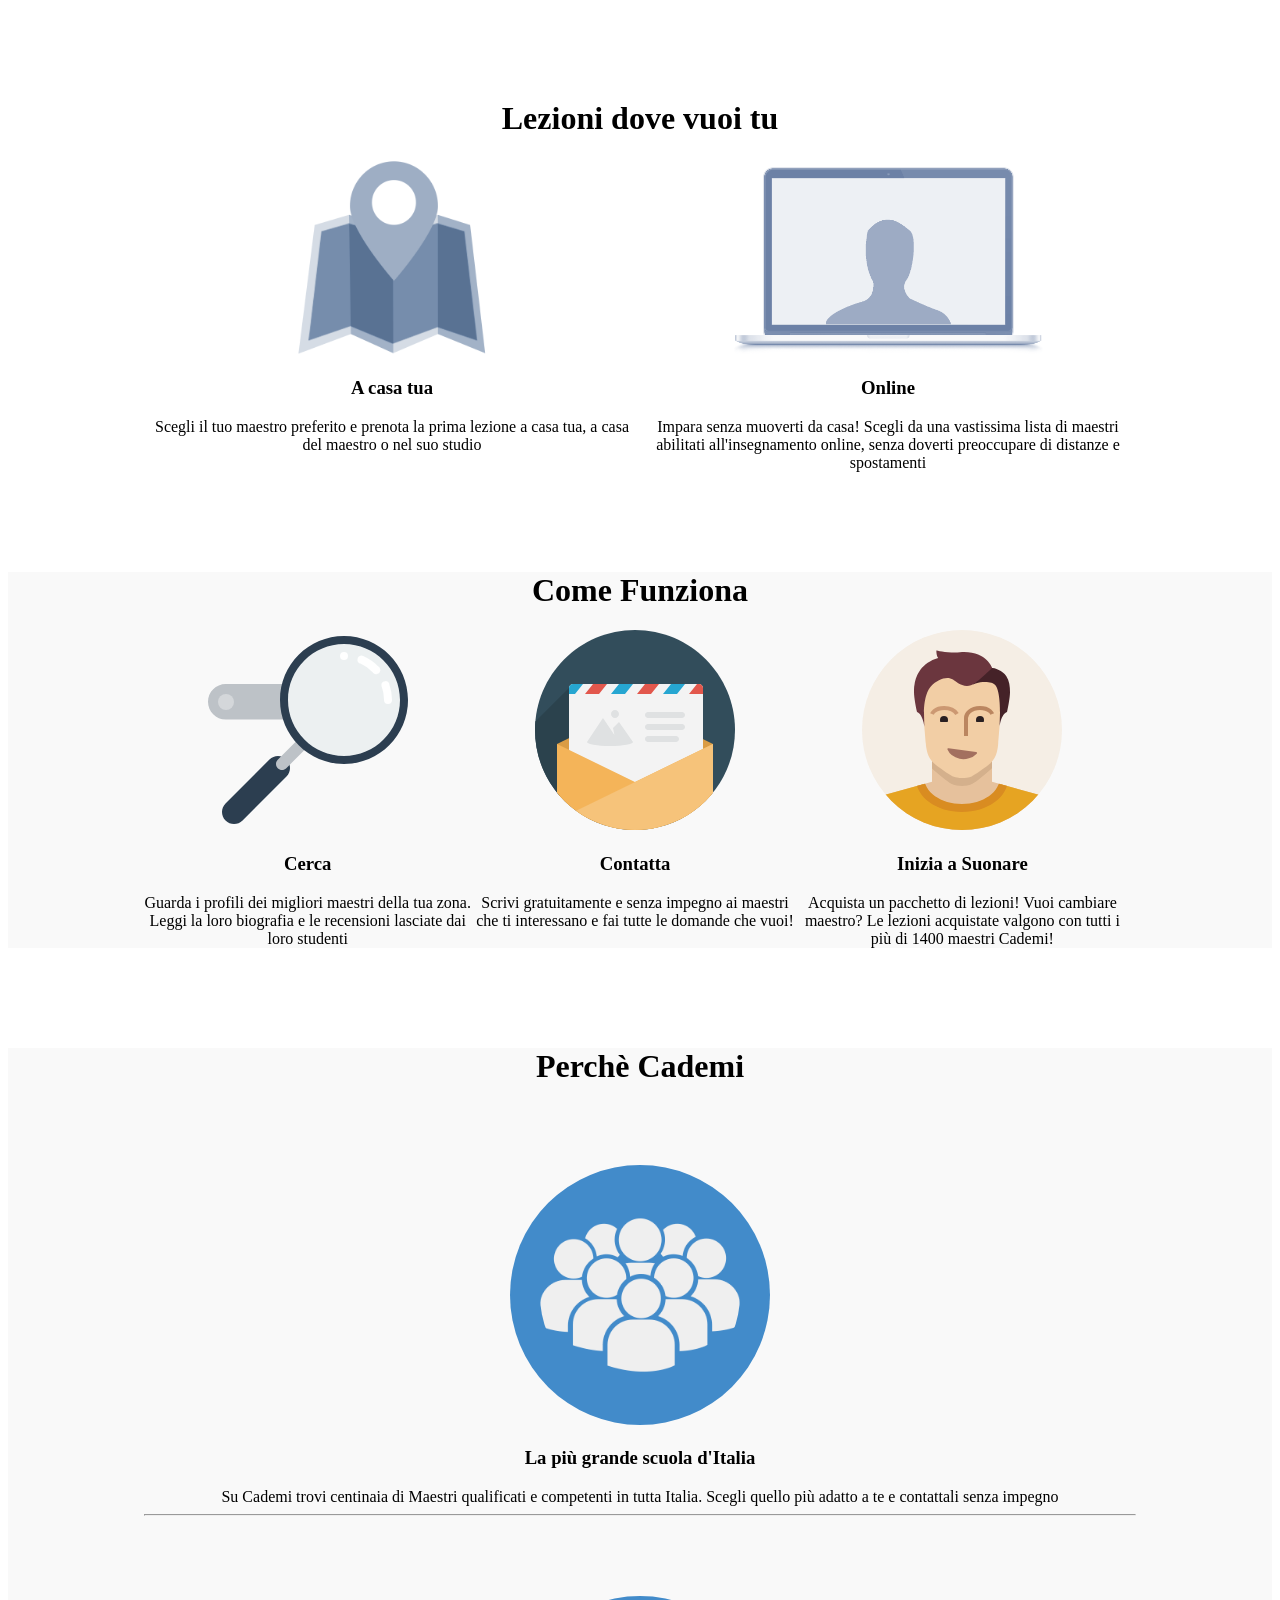
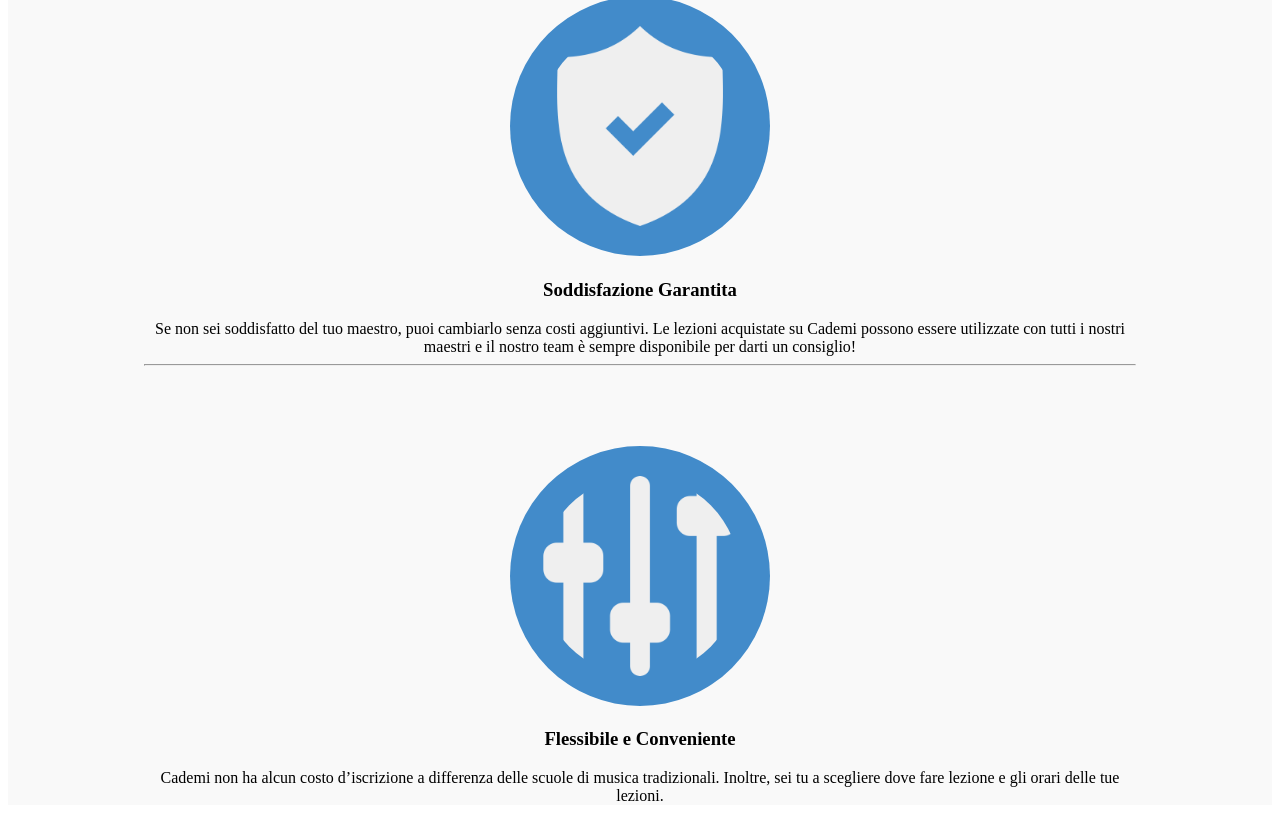
==== index.html @ 8851501a "Problema con sx. sto facendo struttura in index2" ====
<!DOCTYPE html>
<html>
  <head>
    <meta charset="utf-8">
    <meta name="viewport" content="width=device-width, initial-scale=1.0">
    <link rel="stylesheet" href="css/style.css">
    <title>Boolean aCademy</title>
  </head>
  <body>
    <div id="lezioni" class="container">
      <div class="row">
        <h1>Lezioni dove vuoi tu</h1>
        <div class="left">
          <img src="img/icon/maps.png" alt="">
          <h3>A casa tua</h3>
          Scegli il tuo maestro preferito e prenota la prima lezione a casa tua, a casa del maestro o nel suo studio
        </div>
        <div class="right">
          <img src="img/icon/screen.png" alt="">
          <h3>Online</h3>
          Impara senza muoverti da casa! Scegli da una vastissima lista di maestri abilitati all'insegnamento online, senza doverti preoccupare di distanze e spostamenti
        </div>
      </div>
    </div>

    <div id="steps" class="container grey">
      <div class="row">
        <h1>Come Funziona</h1>
        <div class="left">
          <img src="img/search.svg" alt="">
          <h3>Cerca</h3>
          Guarda i profili dei migliori maestri della tua zona. Leggi la loro biografia e le recensioni lasciate dai loro studenti
        </div>
        <div class="central">
          <img src="img/letter.svg" alt="">
          <h3>Contatta</h3>
          Scrivi gratuitamente e senza impegno ai maestri che ti interessano e fai tutte le domande che vuoi!
        </div>
        <div class="right">
          <img src="img/male.svg" alt="">
          <h3>Inizia a Suonare</h3>
          Acquista un pacchetto di lezioni! Vuoi cambiare maestro? Le lezioni acquistate valgono con tutti i più di 1400 maestri Cademi!
        </div>
      </div>
    </div>

    <div id="why" class="container grey">
      <div class="row">
        <h1>Perchè Cademi</h1>
        <div class="first">
          <img src="img/icon/profile.png" alt="">
          <h3>La più grande scuola d'Italia</h3>
          Su Cademi trovi centinaia di Maestri qualificati e competenti in tutta Italia. Scegli quello più adatto a te e contattali senza impegno
          <hr>
        </div>
        <div class="second">
          <img src="img/icon/secure.png" alt="">
          <h3>Soddisfazione Garantita</h3>
          Se non sei soddisfatto del tuo maestro, puoi cambiarlo senza costi aggiuntivi. Le lezioni acquistate su Cademi possono essere utilizzate con tutti i nostri maestri e il nostro team è sempre disponibile per darti un consiglio!
          <hr>
        </div>
        <div class="third">
          <img src="img/icon/flex.png" alt="">
          <h3>Flessibile e Conveniente</h3>
          Cademi non ha alcun costo d’iscrizione a differenza delle scuole di musica tradizionali. Inoltre, sei tu a scegliere dove fare lezione e gli orari delle tue lezioni.
        </div>
      </div>
    </div>
  </body>
</html>
---- css/style.css ----
.container:first-child{
  text-align: center;
}

.row {
  width: 992px;
  margin-left: auto;
  margin-right: auto;
  margin-top: 100px;
}

/* BLOCCO LEZIONI */
#lezioni .row>.left,
#lezioni .row>.right {
  width: 50%;
  float: left;
}

#lezioni .row img {
  /* per centrare orizzontalmente */
  display: block;
  margin-right: auto;
  margin-left: auto;
}

#lezioni {
  text-align: center;
}

/* BLOCCO STEPS */
#steps .row>.left,
#steps .row>.central,
#steps .row>.right {
  float: left;
  width: 33%;
}

#steps {
  text-align: center;
}

/* BLOCCO PERCHE */
#why {
  text-align: center;
}

#why .row>.first,
#why .row>.second,
#why .row>.third {
  width: 100%;
  margin-top: 80px;
}

#why .row img {
  background-color: #428bca;
  border-radius: 50%;
  padding: 30px
}

/* COMMON */
.row::after {
  content: '';
  display: table;
  clear: both;
}

.container.grey {
  background-color: #f9f9f9;
}

img {
  height: 200px;
}

.clear {
  clear: both;
}
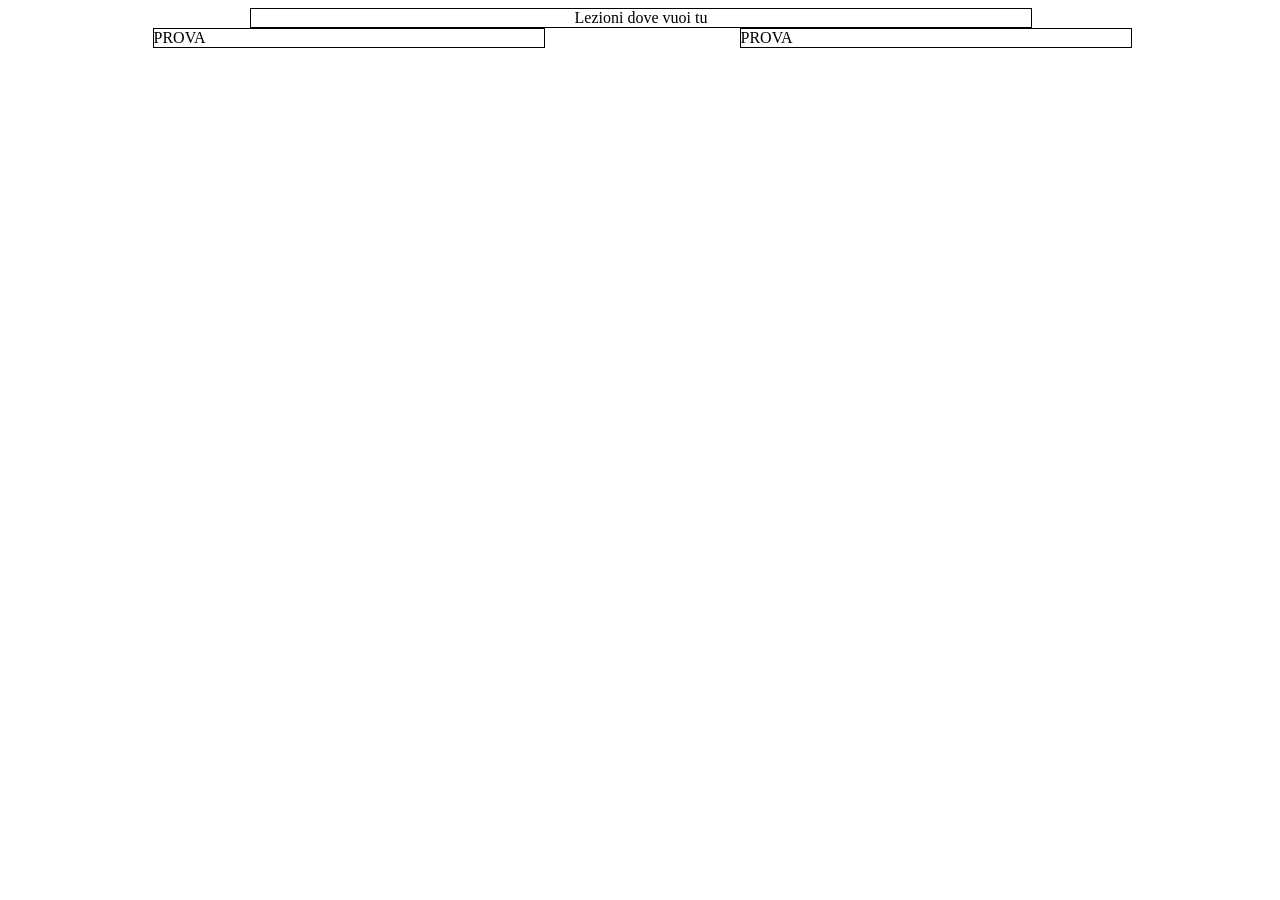
==== commit e9656521: "cambiato nomi index index2. il mio è index.html" ====
--- a/index.html
+++ b/index.html
@@ -1,70 +1,31 @@
 <!DOCTYPE html>
-<html>
+<html lang="en" dir="ltr">
   <head>
     <meta charset="utf-8">
-    <meta name="viewport" content="width=device-width, initial-scale=1.0">
+    <link rel="stylesheet" href="css/lib/12bool.css">
     <link rel="stylesheet" href="css/style.css">
-    <title>Boolean aCademy</title>
+    <title> Struttura</title>
   </head>
   <body>
-    <div id="lezioni" class="container">
-      <div class="row">
-        <h1>Lezioni dove vuoi tu</h1>
-        <div class="left">
-          <img src="img/icon/maps.png" alt="">
-          <h3>A casa tua</h3>
-          Scegli il tuo maestro preferito e prenota la prima lezione a casa tua, a casa del maestro o nel suo studio
-        </div>
-        <div class="right">
-          <img src="img/icon/screen.png" alt="">
-          <h3>Online</h3>
-          Impara senza muoverti da casa! Scegli da una vastissima lista di maestri abilitati all'insegnamento online, senza doverti preoccupare di distanze e spostamenti
-        </div>
+
+    <!-- RIGA 1 -->
+
+    <div class="container">
+      <div class="col-lg-8 col-lg-offset-2 col-md-8 col-md-offset-2 col-xs-2 col-xs-offset-2">
+        Lezioni dove vuoi tu
       </div>
     </div>
 
-    <div id="steps" class="container grey">
-      <div class="row">
-        <h1>Come Funziona</h1>
-        <div class="left">
-          <img src="img/search.svg" alt="">
-          <h3>Cerca</h3>
-          Guarda i profili dei migliori maestri della tua zona. Leggi la loro biografia e le recensioni lasciate dai loro studenti
-        </div>
-        <div class="central">
-          <img src="img/letter.svg" alt="">
-          <h3>Contatta</h3>
-          Scrivi gratuitamente e senza impegno ai maestri che ti interessano e fai tutte le domande che vuoi!
-        </div>
-        <div class="right">
-          <img src="img/male.svg" alt="">
-          <h3>Inizia a Suonare</h3>
-          Acquista un pacchetto di lezioni! Vuoi cambiare maestro? Le lezioni acquistate valgono con tutti i più di 1400 maestri Cademi!
-        </div>
+    <!-- RIGA 2 -->
+    <div class="container">
+      <div class="col-lg-offset-1 col-lg-4 col-md-offset-2 col-md-3 col-xs-offset-2 col-xs-8">
+        PROVA
+      </div>
+      <div class="col-lg-offset-2 col-lg-4 col-md-offset-2 col-md-3 col-xs-offset-2 col-xs-8 ">
+        PROVA
       </div>
     </div>
 
-    <div id="why" class="container grey">
-      <div class="row">
-        <h1>Perchè Cademi</h1>
-        <div class="first">
-          <img src="img/icon/profile.png" alt="">
-          <h3>La più grande scuola d'Italia</h3>
-          Su Cademi trovi centinaia di Maestri qualificati e competenti in tutta Italia. Scegli quello più adatto a te e contattali senza impegno
-          <hr>
-        </div>
-        <div class="second">
-          <img src="img/icon/secure.png" alt="">
-          <h3>Soddisfazione Garantita</h3>
-          Se non sei soddisfatto del tuo maestro, puoi cambiarlo senza costi aggiuntivi. Le lezioni acquistate su Cademi possono essere utilizzate con tutti i nostri maestri e il nostro team è sempre disponibile per darti un consiglio!
-          <hr>
-        </div>
-        <div class="third">
-          <img src="img/icon/flex.png" alt="">
-          <h3>Flessibile e Conveniente</h3>
-          Cademi non ha alcun costo d’iscrizione a differenza delle scuole di musica tradizionali. Inoltre, sei tu a scegliere dove fare lezione e gli orari delle tue lezioni.
-        </div>
-      </div>
-    </div>
+
   </body>
 </html>
--- a/css/lib/12bool.css
+++ b/css/lib/12bool.css
@@ -0,0 +1,282 @@
+/* framework di griglia a 12 colonne  */
+
+
+.container {
+  max-width: 1170px;
+  margin: 0 auto;
+}
+
+.container::after {
+  content: "";
+  display: table;
+  clear: both;
+}
+
+/* regole di colonna */
+[class*="col-"] {
+  float: left;
+  border: 1px solid black;
+}
+/* div di clearfix forzato */
+.clear-xs, .clear-md, .clear-lg {
+  display: none;
+  clear: both;
+}
+
+/* vesione smartphone */
+@media all and (max-width:768px) {
+
+  .clear-xs {
+    display: block;
+  }
+
+  .col-xs-1 {
+    width: calc((100% / 12) * 1);
+  }
+  .col-xs-2 {
+    width: calc((100% / 12) * 2);
+  }
+  .col-xs-3 {
+    width: calc((100% / 12) * 3);
+  }
+  .col-xs-4 {
+    width: calc((100% / 12) * 4);
+  }
+  .col-xs-5 {
+    width: calc((100% / 12) * 5);
+  }
+  .col-xs-6 {
+    width: calc((100% / 12) * 6);
+  }
+  .col-xs-7 {
+    width: calc((100% / 12) * 7);
+  }
+  .col-xs-8 {
+    width: calc((100% / 12) * 8);
+  }
+  .col-xs-9 {
+    width: calc((100% / 12) * 9);
+  }
+  .col-xs-10 {
+    width: calc((100% / 12) * 10);
+  }
+  .col-xs-11 {
+    width: calc((100% / 12) * 11);
+  }
+  .col-xs-12 {
+    width: calc((100% / 12) * 12);
+  }
+
+
+  /* regole di offset */
+  .col-xs-offset-1 {
+    margin-left: calc((100% / 12) * 1);
+  }
+  .col-xs-offset-2 {
+    margin-left: calc((100% / 12) * 2);
+  }
+  .col-xs-offset-3 {
+    margin-left: calc((100% / 12) * 3);
+  }
+  .col-xs-offset-4 {
+    margin-left: calc((100% / 12) * 4);
+  }
+  .col-xs-offset-5 {
+    margin-left: calc((100% / 12) * 5);
+  }
+  .col-xs-offset-6 {
+    margin-left: calc((100% / 12) * 6);
+  }
+  .col-xs-offset-7 {
+    margin-left: calc((100% / 12) * 7);
+  }
+  .col-xs-offset-8 {
+    margin-left: calc((100% / 12) * 8);
+  }
+  .col-xs-offset-9 {
+    margin-left: calc((100% / 12) * 9);
+  }
+  .col-xs-offset-10 {
+    margin-left: calc((100% / 12) * 10);
+  }
+  .col-xs-offset-11 {
+    margin-left: calc((100% / 12) * 11);
+  }
+  .col-xs-offset-12 {
+    margin-left: calc((100% / 12) * 12);
+  }
+
+
+}
+
+
+/* vesione tablet */
+@media all and (min-width:769px) and (max-width:992px) {
+
+  .clear-md {
+    display: block;
+  }
+
+  .col-md-1 {
+    width: calc((100% / 12) * 1);
+  }
+  .col-md-2 {
+    width: calc((100% / 12) * 2);
+  }
+  .col-md-3 {
+    width: calc((100% / 12) * 3);
+  }
+  .col-md-4 {
+    width: calc((100% / 12) * 4);
+  }
+  .col-md-5 {
+    width: calc((100% / 12) * 5);
+  }
+  .col-md-6 {
+    width: calc((100% / 12) * 6);
+  }
+  .col-md-7 {
+    width: calc((100% / 12) * 7);
+  }
+  .col-md-8 {
+    width: calc((100% / 12) * 8);
+  }
+  .col-md-9 {
+    width: calc((100% / 12) * 9);
+  }
+  .col-md-10 {
+    width: calc((100% / 12) * 10);
+  }
+  .col-md-11 {
+    width: calc((100% / 12) * 11);
+  }
+  .col-md-12 {
+    width: calc((100% / 12) * 12);
+  }
+
+
+  /* regole di offset */
+  .col-md-offset-1 {
+    margin-left: calc((100% / 12) * 1);
+  }
+  .col-md-offset-2 {
+    margin-left: calc((100% / 12) * 2);
+  }
+  .col-md-offset-3 {
+    margin-left: calc((100% / 12) * 3);
+  }
+  .col-md-offset-4 {
+    margin-left: calc((100% / 12) * 4);
+  }
+  .col-md-offset-5 {
+    margin-left: calc((100% / 12) * 5);
+  }
+  .col-md-offset-6 {
+    margin-left: calc((100% / 12) * 6);
+  }
+  .col-md-offset-7 {
+    margin-left: calc((100% / 12) * 7);
+  }
+  .col-md-offset-8 {
+    margin-left: calc((100% / 12) * 8);
+  }
+  .col-md-offset-9 {
+    margin-left: calc((100% / 12) * 9);
+  }
+  .col-md-offset-10 {
+    margin-left: calc((100% / 12) * 10);
+  }
+  .col-md-offset-11 {
+    margin-left: calc((100% / 12) * 11);
+  }
+  .col-md-offset-12 {
+    margin-left: calc((100% / 12) * 12);
+  }
+
+
+}
+
+/* vesione desktop */
+@media all and (min-width:993px) {
+
+  .clear-lg {
+    display: block;
+  }
+
+  .col-lg-1 {
+    width: calc((100% / 12) * 1);
+  }
+  .col-lg-2 {
+    width: calc((100% / 12) * 2);
+  }
+  .col-lg-3 {
+    width: calc((100% / 12) * 3);
+  }
+  .col-lg-4 {
+    width: calc((100% / 12) * 4);
+  }
+  .col-lg-5 {
+    width: calc((100% / 12) * 5);
+  }
+  .col-lg-6 {
+    width: calc((100% / 12) * 6);
+  }
+  .col-lg-7 {
+    width: calc((100% / 12) * 7);
+  }
+  .col-lg-8 {
+    width: calc((100% / 12) * 8);
+  }
+  .col-lg-9 {
+    width: calc((100% / 12) * 9);
+  }
+  .col-lg-10 {
+    width: calc((100% / 12) * 10);
+  }
+  .col-lg-11 {
+    width: calc((100% / 12) * 11);
+  }
+  .col-lg-12 {
+    width: calc((100% / 12) * 12);
+  }
+
+
+  /* regole di offset */
+  .col-lg-offset-1 {
+    margin-left: calc((100% / 12) * 1);
+  }
+  .col-lg-offset-2 {
+    margin-left: calc((100% / 12) * 2);
+  }
+  .col-lg-offset-3 {
+    margin-left: calc((100% / 12) * 3);
+  }
+  .col-lg-offset-4 {
+    margin-left: calc((100% / 12) * 4);
+  }
+  .col-lg-offset-5 {
+    margin-left: calc((100% / 12) * 5);
+  }
+  .col-lg-offset-6 {
+    margin-left: calc((100% / 12) * 6);
+  }
+  .col-lg-offset-7 {
+    margin-left: calc((100% / 12) * 7);
+  }
+  .col-lg-offset-8 {
+    margin-left: calc((100% / 12) * 8);
+  }
+  .col-lg-offset-9 {
+    margin-left: calc((100% / 12) * 9);
+  }
+  .col-lg-offset-10 {
+    margin-left: calc((100% / 12) * 10);
+  }
+  .col-lg-offset-11 {
+    margin-left: calc((100% / 12) * 11);
+  }
+  .col-lg-offset-12 {
+    margin-left: calc((100% / 12) * 12);
+  }
+
+}
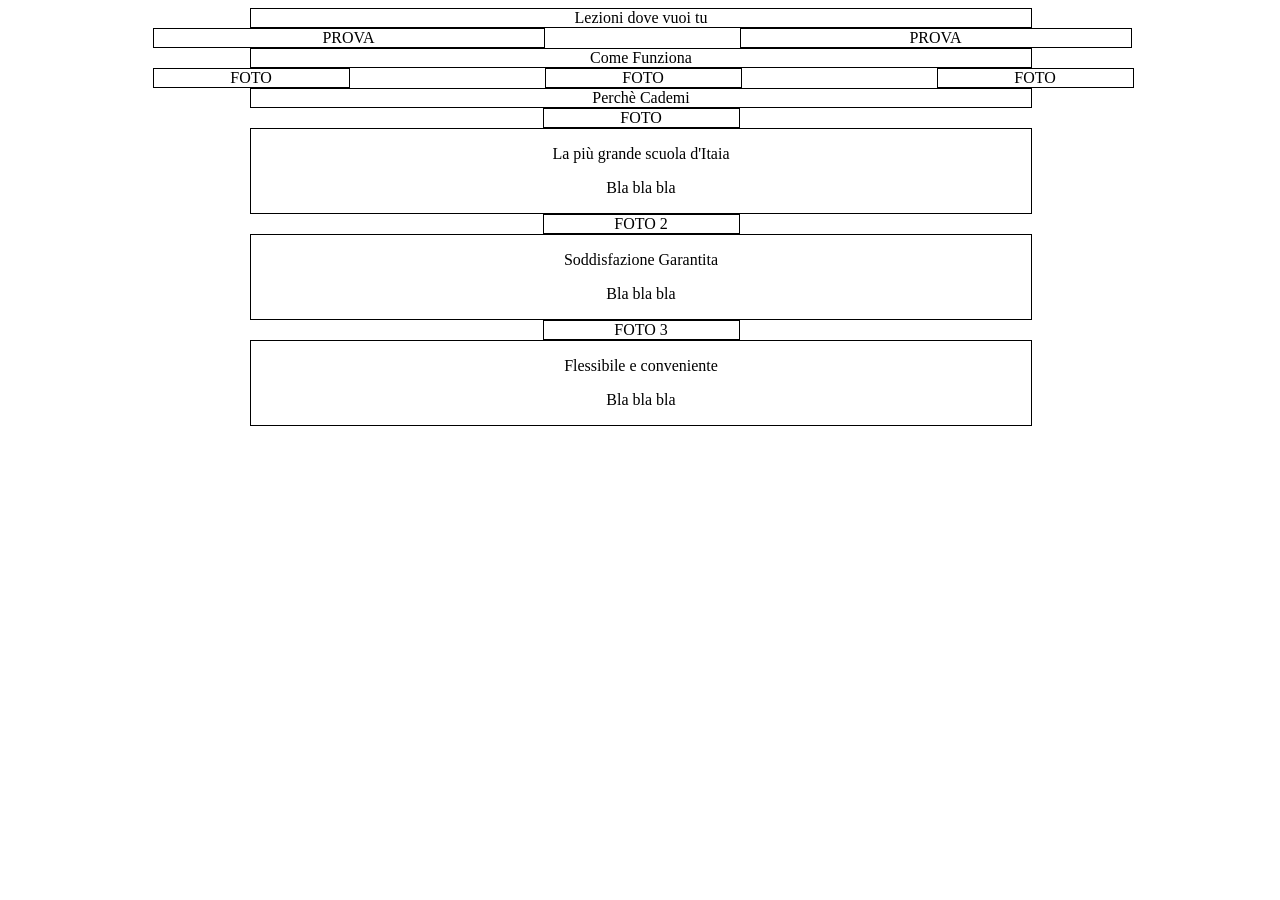
==== commit 2977479c: "Struttura fatta. Persiste problema XS su chrome che non si aggiorna" ====
--- a/index.html
+++ b/index.html
@@ -9,9 +9,8 @@
   <body>
 
     <!-- RIGA 1 -->
-
     <div class="container">
-      <div class="col-lg-8 col-lg-offset-2 col-md-8 col-md-offset-2 col-xs-2 col-xs-offset-2">
+      <div class="col-lg-8 col-lg-offset-2 col-md-8 col-md-offset-2 col-xs-8 col-xs-offset-2 ">
         Lezioni dove vuoi tu
       </div>
     </div>
@@ -26,6 +25,77 @@
       </div>
     </div>
 
+    <!-- RIGA 3 -->
+    <div class="container">
+      <div class="col-lg-8 col-lg-offset-2 col-md-8 col-md-offset-2 col-xs-6 col-xs-offset-3">
+        Come Funziona
+      </div>
+    </div>
+
+    <!-- RIGA 4 -->
+    <div class="container">
+      <div class="col-lg-offset-1 col-lg-2 col-md-4 col-md-offset-1 col-xs-8 col-xs-offset-2">
+        FOTO
+      </div>
+      <div class="col-lg-offset-2 col-lg-2 col-md-4 col-md-offset-2 col-xs-8 col-xs-offset-2">
+        FOTO
+      </div>
+      <div class="col-lg-offset-2 col-lg-2 col-md-4 col-md-offset-4 col-xs-8 col-xs-offset-2">
+        FOTO
+      </div>
+    </div>
+
+    <!-- RIGA 5 -->
+    <div class="container">
+      <div class="col-lg-8 col-lg-offset-2 col-md-8 col-md-offset-2 col-xs-8 col-xs-offset-2 ">
+        Perchè Cademi
+      </div>
+    </div>
+
+    <!-- RIGA 6 -->
+    <div class="container">
+      <div class="col-lg-2 col-lg-offset-5 col-md-2 col-md-offset-5 col-xs-2 col-xs-offset-5 ">
+        FOTO
+      </div>
+    </div>
+
+    <!-- RIGA 7 -->
+    <div class="container">
+      <div class="col-lg-8 col-lg-offset-2 col-md-8 col-md-offset-2 col-xs-8 col-xs-offset-2 ">
+        <p>La più grande scuola d'Itaia</p>
+        <p> Bla bla bla</p>
+      </div>
+    </div>
+
+    <!-- RIGA 8 -->
+    <div class="container">
+      <div class="col-lg-2 col-lg-offset-5 col-md-2 col-md-offset-5 col-xs-2 col-xs-offset-5 ">
+        FOTO 2
+      </div>
+    </div>
+
+    <!-- RIGA 9 -->
+    <div class="container">
+      <div class="col-lg-8 col-lg-offset-2 col-md-8 col-md-offset-2 col-xs-8 col-xs-offset-2 ">
+        <p>Soddisfazione Garantita</p>
+        <p> Bla bla bla</p>
+      </div>
+    </div>
+
+    <!-- RIGA 10 -->
+    <div class="container">
+      <div class="col-lg-2 col-lg-offset-5 col-md-2 col-md-offset-5 col-xs-2 col-xs-offset-5 ">
+        FOTO 3
+      </div>
+    </div>
+
+    <!-- RIGA 11 -->
+    <div class="container">
+      <div class="col-lg-8 col-lg-offset-2 col-md-8 col-md-offset-2 col-xs-8 col-xs-offset-2 ">
+        <p>Flessibile e conveniente</p>
+        <p> Bla bla bla</p>
+      </div>
+    </div>
 
   </body>
 </html>
--- a/css/style.css
+++ b/css/style.css
@@ -1,4 +1,4 @@
-.container:first-child{
+.container{
   text-align: center;
 }
 
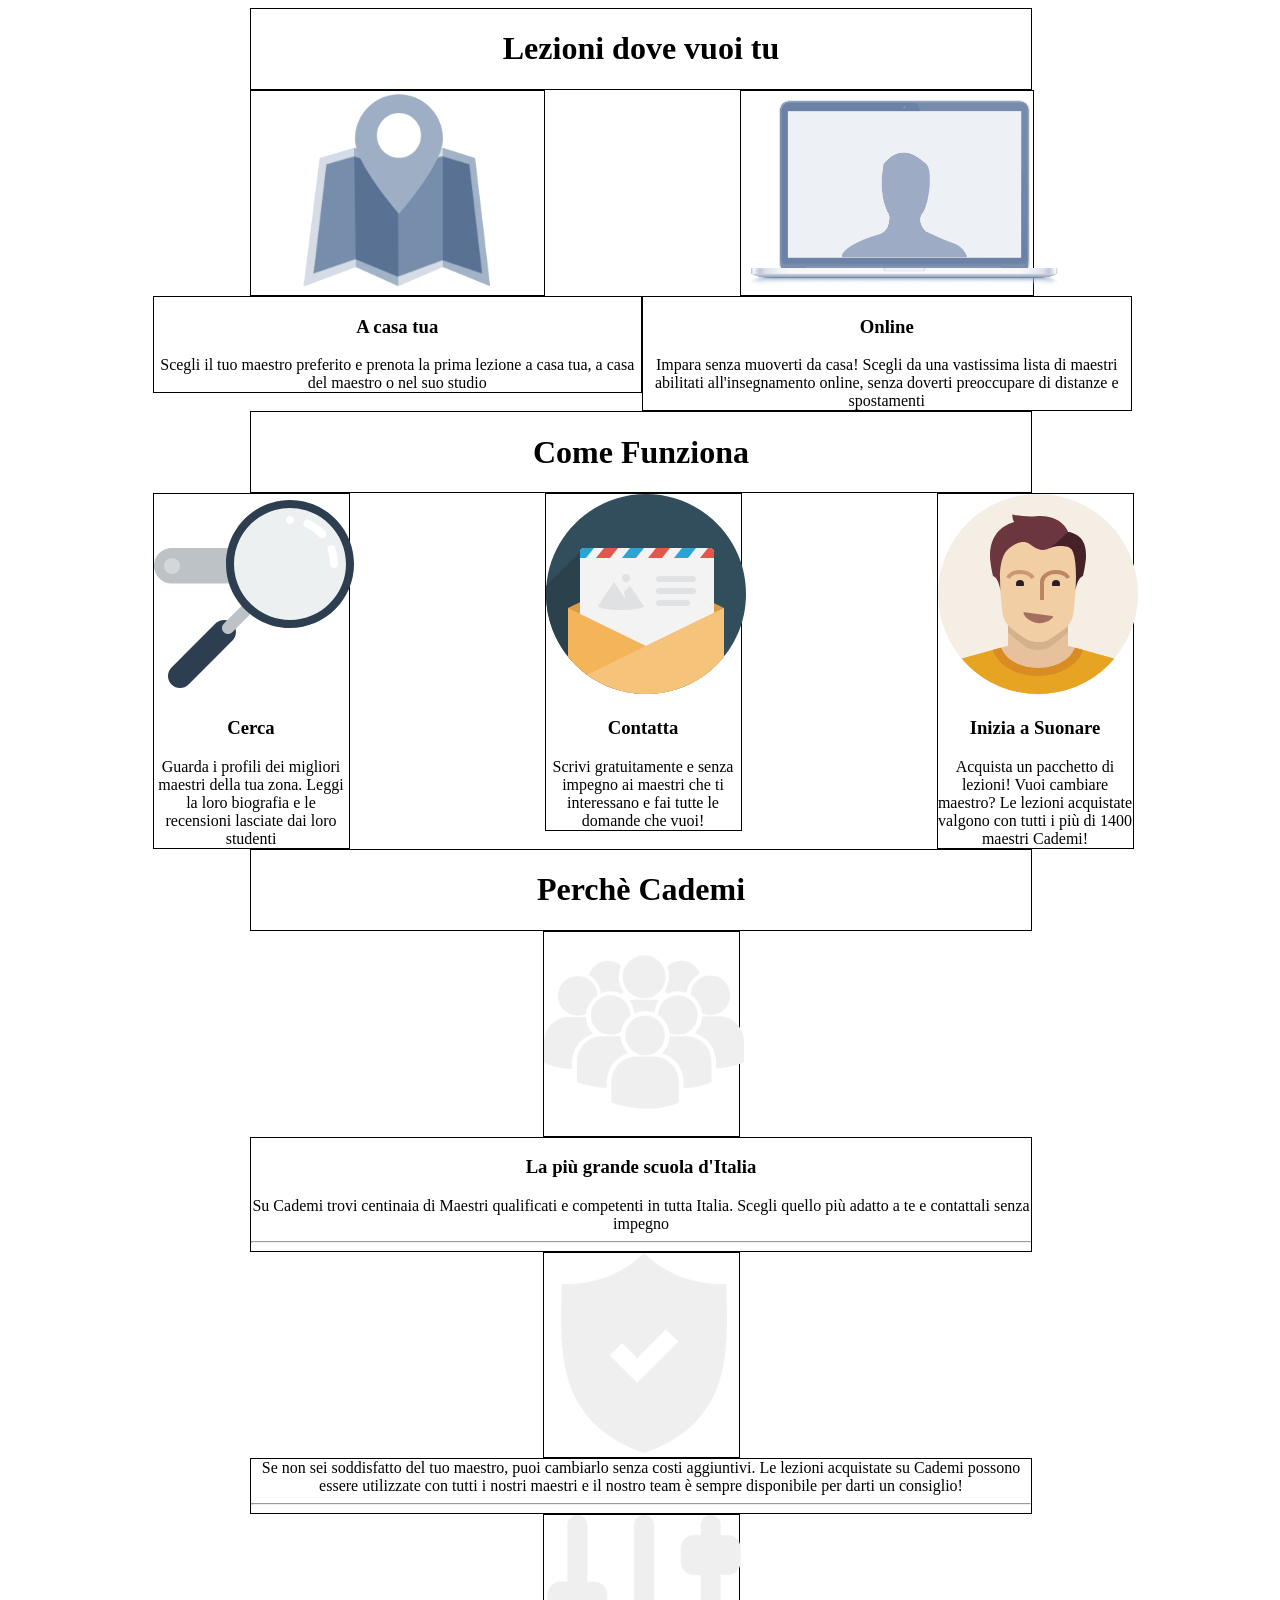
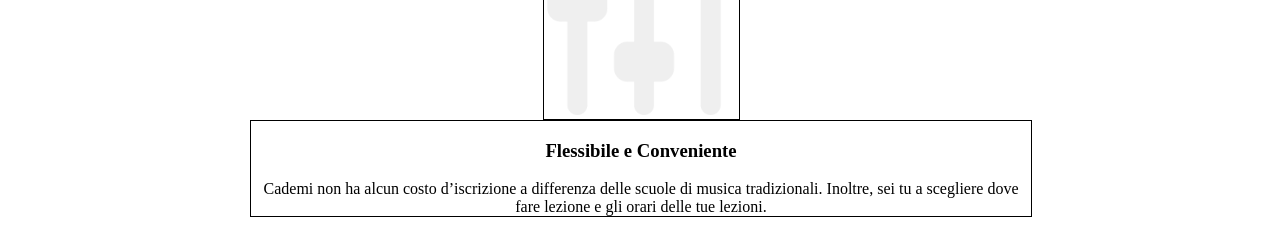
==== commit 2113f4f8: "Html copiato. Manca solo da sistemare css x posizionamento img h3 ecc" ====
--- a/index.html
+++ b/index.html
@@ -10,90 +10,109 @@
 
     <!-- RIGA 1 -->
     <div class="container">
-      <div class="col-lg-8 col-lg-offset-2 col-md-8 col-md-offset-2 col-xs-8 col-xs-offset-2 ">
-        Lezioni dove vuoi tu
+      <div class="col-lg-8 col-lg-offset-2 col-md-8 col-md-offset-2 col-xs-8 col-sx-offset-2 ">
+        <h1>Lezioni dove vuoi tu</h1>
       </div>
     </div>
 
     <!-- RIGA 2 -->
     <div class="container">
-      <div class="col-lg-offset-1 col-lg-4 col-md-offset-2 col-md-3 col-xs-offset-2 col-xs-8">
-        PROVA
+      <div class="col-lg-offset-2 col-lg-3 col-md-offset-2 col-md-3 col-xs-offset-2 col-xs-8">
+        <img src="img/icon/maps.png" alt="foto">
       </div>
-      <div class="col-lg-offset-2 col-lg-4 col-md-offset-2 col-md-3 col-xs-offset-2 col-xs-8 ">
-        PROVA
+      <div class="col-lg-offset-2 col-lg-3 col-md-offset-2 col-md-3 col-xs-offset-2 col-xs-8 ">
+        <img src="img/icon/screen.png" alt="foto">
+      </div>
+    </div>
+
+    <!-- RIGA 2BIS -->
+    <div class="container">
+      <div class="col-lg-offset-1 col-lg-5 col-md-offset-2 col-md-3 col-xs-offset-2 col-xs-8">
+        <h3>A casa tua</h3>
+        Scegli il tuo maestro preferito e prenota la prima lezione a casa tua, a casa del maestro o nel suo studio
+      </div>
+      <div class="col-lg-offset-0 col-lg-5 col-md-offset-2 col-md-3 col-xs-offset-2 col-xs-8 ">
+        <h3>Online</h3>
+        Impara senza muoverti da casa! Scegli da una vastissima lista di maestri abilitati all'insegnamento online, senza doverti preoccupare di distanze e spostamenti
       </div>
     </div>
 
     <!-- RIGA 3 -->
     <div class="container">
       <div class="col-lg-8 col-lg-offset-2 col-md-8 col-md-offset-2 col-xs-6 col-xs-offset-3">
-        Come Funziona
+          <h1>Come Funziona</h1>
       </div>
     </div>
 
     <!-- RIGA 4 -->
     <div class="container">
       <div class="col-lg-offset-1 col-lg-2 col-md-4 col-md-offset-1 col-xs-8 col-xs-offset-2">
-        FOTO
+        <img src="img/search.svg" alt="foto">
+        <h3>Cerca</h3>
+        Guarda i profili dei migliori maestri della tua zona. Leggi la loro biografia e le recensioni lasciate dai loro studenti
       </div>
       <div class="col-lg-offset-2 col-lg-2 col-md-4 col-md-offset-2 col-xs-8 col-xs-offset-2">
-        FOTO
+        <img src="img/letter.svg" alt="foto">
+        <h3>Contatta</h3>
+        Scrivi gratuitamente e senza impegno ai maestri che ti interessano e fai tutte le domande che vuoi!
       </div>
       <div class="col-lg-offset-2 col-lg-2 col-md-4 col-md-offset-4 col-xs-8 col-xs-offset-2">
-        FOTO
+        <img src="img/male.svg" alt="foto">
+        <h3>Inizia a Suonare</h3>
+        Acquista un pacchetto di lezioni! Vuoi cambiare maestro? Le lezioni acquistate valgono con tutti i più di 1400 maestri Cademi!
       </div>
     </div>
 
     <!-- RIGA 5 -->
     <div class="container">
       <div class="col-lg-8 col-lg-offset-2 col-md-8 col-md-offset-2 col-xs-8 col-xs-offset-2 ">
-        Perchè Cademi
+        <h1>Perchè Cademi</h1>
       </div>
     </div>
 
     <!-- RIGA 6 -->
     <div class="container">
       <div class="col-lg-2 col-lg-offset-5 col-md-2 col-md-offset-5 col-xs-2 col-xs-offset-5 ">
-        FOTO
+        <img src="img/icon/profile.png" alt="foto">
       </div>
     </div>
 
     <!-- RIGA 7 -->
     <div class="container">
       <div class="col-lg-8 col-lg-offset-2 col-md-8 col-md-offset-2 col-xs-8 col-xs-offset-2 ">
-        <p>La più grande scuola d'Itaia</p>
-        <p> Bla bla bla</p>
+        <h3>La più grande scuola d'Italia</h3>
+        Su Cademi trovi centinaia di Maestri qualificati e competenti in tutta Italia. Scegli quello più adatto a te e contattali senza impegno
+        <hr>
       </div>
     </div>
 
     <!-- RIGA 8 -->
     <div class="container">
       <div class="col-lg-2 col-lg-offset-5 col-md-2 col-md-offset-5 col-xs-2 col-xs-offset-5 ">
-        FOTO 2
+        <img src="img/icon/secure.png" alt="foto">
       </div>
     </div>
 
     <!-- RIGA 9 -->
     <div class="container">
       <div class="col-lg-8 col-lg-offset-2 col-md-8 col-md-offset-2 col-xs-8 col-xs-offset-2 ">
-        <p>Soddisfazione Garantita</p>
-        <p> Bla bla bla</p>
+        Se non sei soddisfatto del tuo maestro, puoi cambiarlo senza costi aggiuntivi. Le lezioni acquistate su Cademi possono essere utilizzate con tutti i nostri maestri e il nostro team è sempre disponibile per darti un consiglio!
+        <hr>
       </div>
     </div>
 
     <!-- RIGA 10 -->
     <div class="container">
       <div class="col-lg-2 col-lg-offset-5 col-md-2 col-md-offset-5 col-xs-2 col-xs-offset-5 ">
-        FOTO 3
+        <img src="img/icon/flex.png" alt="foto">
       </div>
     </div>
 
     <!-- RIGA 11 -->
     <div class="container">
       <div class="col-lg-8 col-lg-offset-2 col-md-8 col-md-offset-2 col-xs-8 col-xs-offset-2 ">
-        <p>Flessibile e conveniente</p>
-        <p> Bla bla bla</p>
+        <h3>Flessibile e Conveniente</h3>
+        Cademi non ha alcun costo d’iscrizione a differenza delle scuole di musica tradizionali. Inoltre, sei tu a scegliere dove fare lezione e gli orari delle tue lezioni.
       </div>
     </div>
 
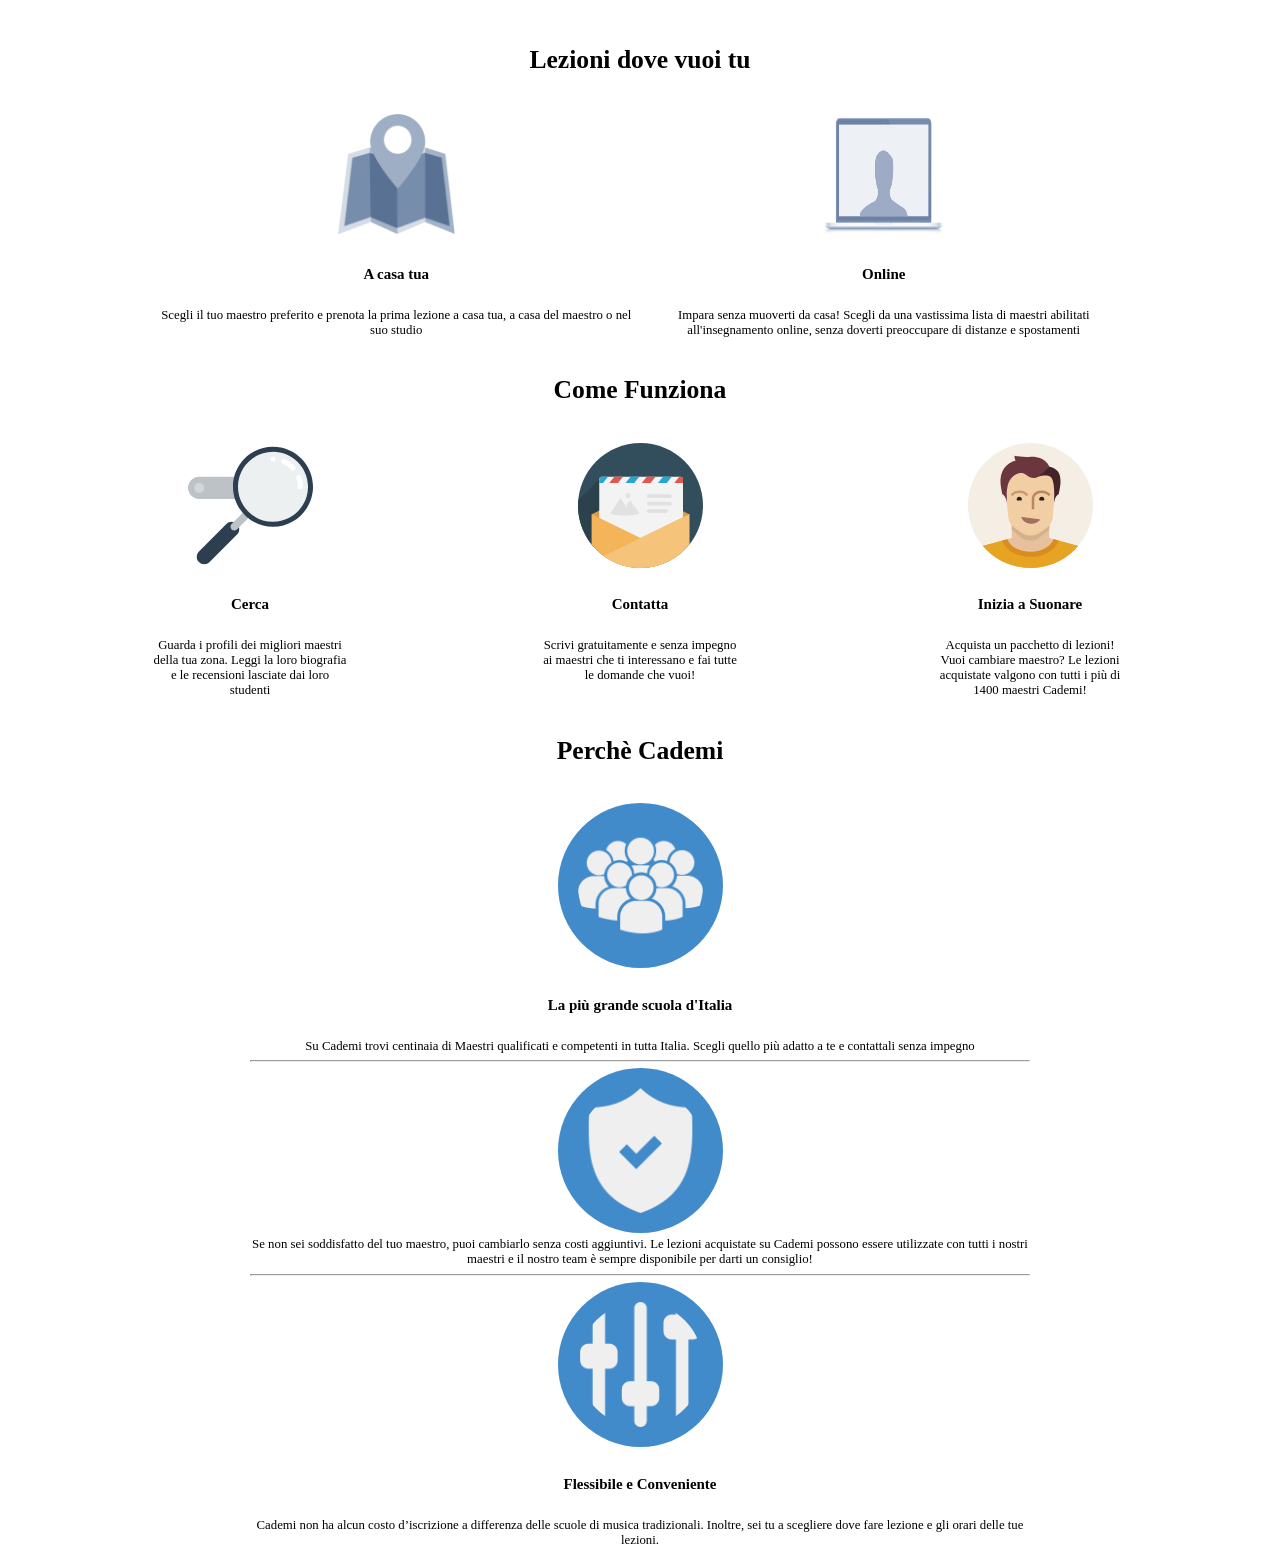
==== commit ae870213: "finito" ====
--- a/index.html
+++ b/index.html
@@ -10,7 +10,7 @@
 
     <!-- RIGA 1 -->
     <div class="container">
-      <div class="col-lg-8 col-lg-offset-2 col-md-8 col-md-offset-2 col-xs-8 col-sx-offset-2 ">
+      <div class="col-lg-8 col-lg-offset-2 col-md-8 col-md-offset-2 col-xs-8 col-xs-offset-2 ">
         <h1>Lezioni dove vuoi tu</h1>
       </div>
     </div>
@@ -72,8 +72,8 @@
 
     <!-- RIGA 6 -->
     <div class="container">
-      <div class="col-lg-2 col-lg-offset-5 col-md-2 col-md-offset-5 col-xs-2 col-xs-offset-5 ">
-        <img src="img/icon/profile.png" alt="foto">
+      <div class="col-lg-2 col-lg-offset-5 col-md-2 col-md-offset-5 col-xs-4 col-xs-offset-4 ">
+        <img class="foto" src="img/icon/profile.png" alt="foto">
       </div>
     </div>
 
@@ -88,8 +88,8 @@
 
     <!-- RIGA 8 -->
     <div class="container">
-      <div class="col-lg-2 col-lg-offset-5 col-md-2 col-md-offset-5 col-xs-2 col-xs-offset-5 ">
-        <img src="img/icon/secure.png" alt="foto">
+      <div class="col-lg-2 col-lg-offset-5 col-md-2 col-md-offset-5 col-xs-4 col-xs-offset-4 ">
+        <img class="foto" src="img/icon/secure.png" alt="foto">
       </div>
     </div>
 
@@ -103,8 +103,8 @@
 
     <!-- RIGA 10 -->
     <div class="container">
-      <div class="col-lg-2 col-lg-offset-5 col-md-2 col-md-offset-5 col-xs-2 col-xs-offset-5 ">
-        <img src="img/icon/flex.png" alt="foto">
+      <div class="col-lg-2 col-lg-offset-5 col-md-2 col-md-offset-5 col-xs-4 col-xs-offset-4 ">
+        <img class="foto" src="img/icon/flex.png" alt="foto">
       </div>
     </div>
 
--- a/css/lib/12bool.css
+++ b/css/lib/12bool.css
@@ -15,7 +15,6 @@
 /* regole di colonna */
 [class*="col-"] {
   float: left;
-  border: 1px solid black;
 }
 /* div di clearfix forzato */
 .clear-xs, .clear-md, .clear-lg {
--- a/css/style.css
+++ b/css/style.css
@@ -1,77 +1,29 @@
 .container{
   text-align: center;
+  font-size: 0.8em;
 }
 
-.row {
-  width: 992px;
-  margin-left: auto;
-  margin-right: auto;
-  margin-top: 100px;
+h1{
+  padding: 20px; 0
 }
 
-/* BLOCCO LEZIONI */
-#lezioni .row>.left,
-#lezioni .row>.right {
-  width: 50%;
-  float: left;
-}
-
-#lezioni .row img {
-  /* per centrare orizzontalmente */
-  display: block;
-  margin-right: auto;
-  margin-left: auto;
-}
-
-#lezioni {
-  text-align: center;
-}
-
-/* BLOCCO STEPS */
-#steps .row>.left,
-#steps .row>.central,
-#steps .row>.right {
-  float: left;
-  width: 33%;
-}
-
-#steps {
-  text-align: center;
-}
-
-/* BLOCCO PERCHE */
-#why {
-  text-align: center;
-}
-
-#why .row>.first,
-#why .row>.second,
-#why .row>.third {
-  width: 100%;
-  margin-top: 80px;
-}
-
-#why .row img {
-  background-color: #428bca;
-  border-radius: 50%;
-  padding: 30px
-}
-
-/* COMMON */
-.row::after {
-  content: '';
-  display: table;
-  clear: both;
-}
-
-.container.grey {
-  background-color: #f9f9f9;
+h3{
+  padding: 10px 0;
 }
 
 img {
-  height: 200px;
+  width: 125px;
+  height: 125px;
+  margin-left: auto;
+  margin-right: auto;
 }
 
-.clear {
-  clear: both;
+.foto{
+  background-color: #428bca;
+  border-radius: 50%;
+  padding: 20px
 }
+
+hr{
+  margi-bottom: 20px;
+}
